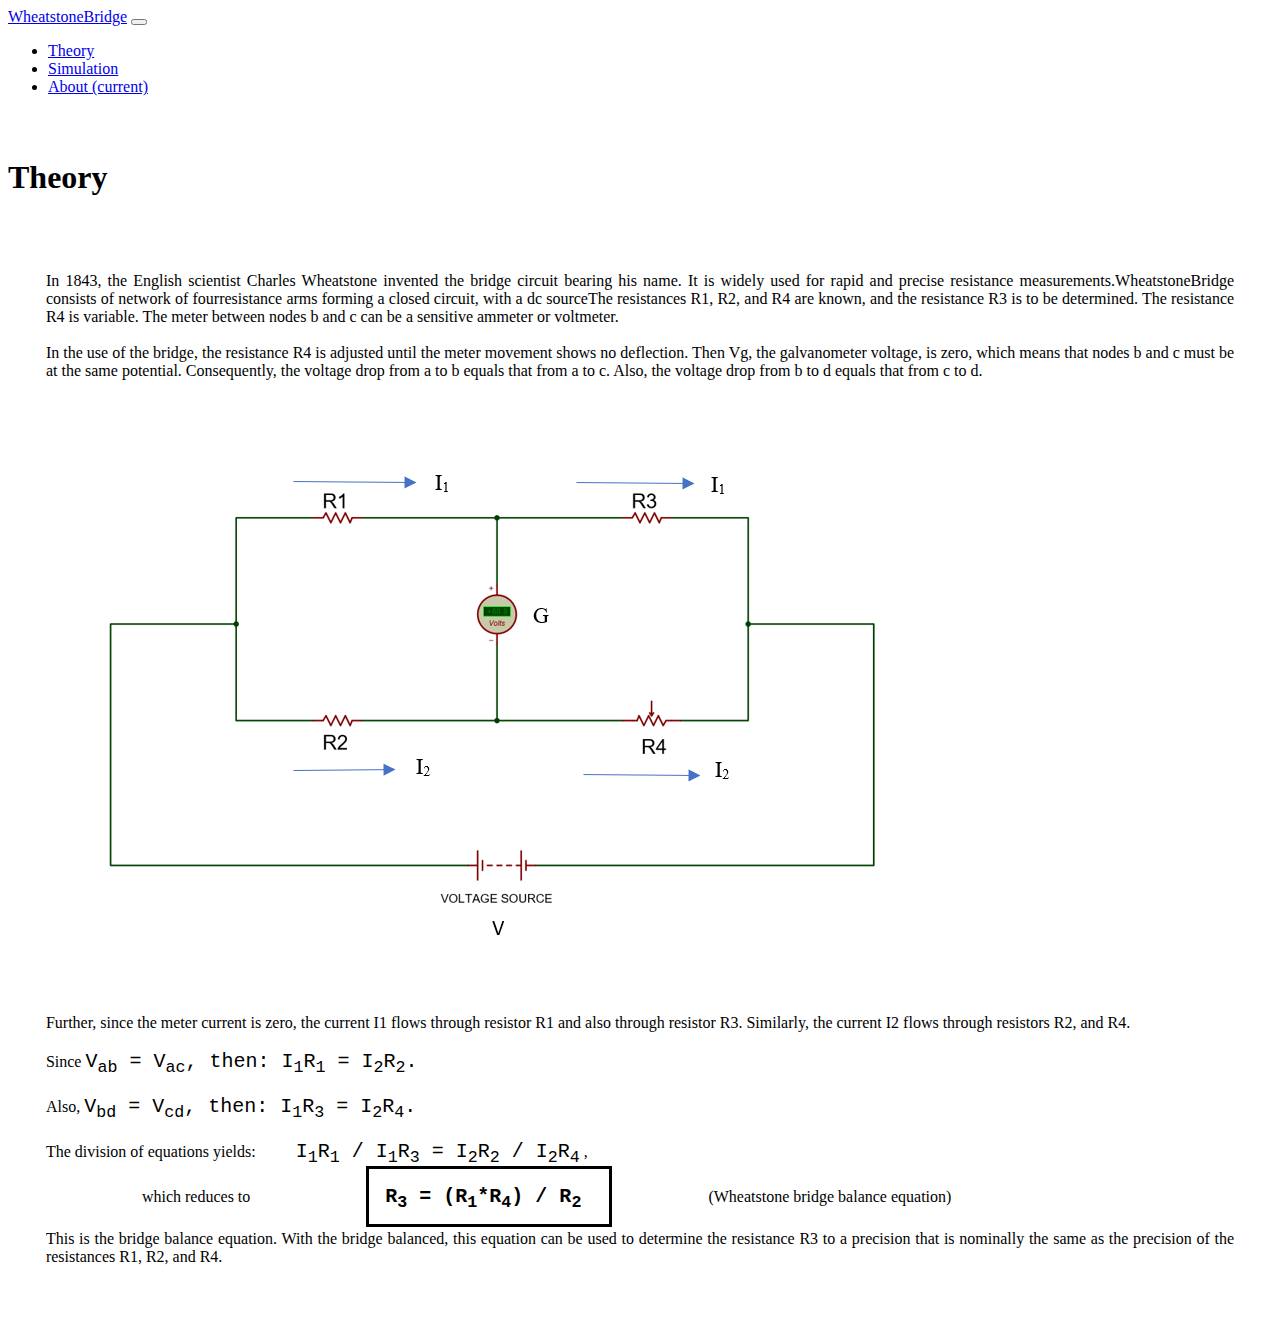
==== theory.html @ bd8b259a "Initial commit" ====
<!DOCTYPE html>
<html lang="en" dir="ltr">

<head>
  <meta charset="utf-8">
  <title>Theory</title>

  <link rel="apple-touch-icon" sizes="180x180" href="images\apple-touch-icon.png">
  <link rel="icon" type="image/png" sizes="32x32" href="images\favicon-32x32.png">
  <link rel="icon" type="image/png" sizes="16x16" href="images\favicon-16x16.png">

  <link rel="stylesheet" href="https://cdn.jsdelivr.net/npm/bootstrap@4.6.1/dist/css/bootstrap.min.css"
    integrity="sha384-zCbKRCUGaJDkqS1kPbPd7TveP5iyJE0EjAuZQTgFLD2ylzuqKfdKlfG/eSrtxUkn" crossorigin="anonymous">

  <script src="https://cdn.jsdelivr.net/npm/jquery@3.5.1/dist/jquery.slim.min.js"
    integrity="sha384-DfXdz2htPH0lsSSs5nCTpuj/zy4C+OGpamoFVy38MVBnE+IbbVYUew+OrCXaRkfj"
    crossorigin="anonymous"></script>


  <script src="https://cdn.jsdelivr.net/npm/bootstrap@4.6.1/dist/js/bootstrap.bundle.min.js"
    integrity="sha384-fQybjgWLrvvRgtW6bFlB7jaZrFsaBXjsOMm/tB9LTS58ONXgqbR9W8oWht/amnpF"
    crossorigin="anonymous"></script>

  <link rel="stylesheet" href="css\theory.css">
</head>

<body>

  <nav class="navbar navbar-expand-lg navbar-dark bg-dark">
    <a class="navbar-brand" href="index.html">WheatstoneBridge</a>
    <button class="navbar-toggler" type="button" data-toggle="collapse" data-target="#navbarSupportedContent"
      aria-controls="navbarSupportedContent" aria-expanded="false" aria-label="Toggle navigation">
      <span class="navbar-toggler-icon"></span>
    </button>

    <div class="collapse navbar-collapse" id="navbarSupportedContent">
      <ul class="navbar-nav mr-auto">
        <li class="nav-item active">
          <a class="nav-link" href="theory.html">Theory</a>
        </li>
        <li class="nav-item">
          <a class="nav-link" href="simulator.html">Simulation</a>
        </li>

        <li class="nav-item">
          <a class="nav-link" href="about.html">About <span class="sr-only">(current)</span></a>
        </li>

      </ul>
    </div>
  </nav>

  <div class="container">
    <h1>Theory</h1>
    <div class="container shadow-lg p-3 mb-5 bg-white rounded">
      <p>
        In 1843, the English scientist Charles Wheatstone invented the bridge circuit bearing his name. It is widely
        used for rapid and precise resistance measurements.WheatstoneBridge consists of network of fourresistance arms
        forming a closed
        circuit, with a dc sourceThe resistances R1, R2, and R4 are known, and the resistance R3 is to be determined.
        The resistance R4 is variable. The meter between nodes b and c can be a sensitive ammeter or voltmeter.
        <br>
        <br>
        In the use of the bridge, the resistance R4 is adjusted until the meter movement shows no deflection. Then Vg,
        the galvanometer voltage, is zero, which means that nodes b and c must be at the same potential. Consequently,
        the voltage drop
        from a to b equals that from a to c. Also, the voltage drop from b to d equals that from c to d.
        <br>
        <br>
        <br>
        <br>

        <img src="images\THEORY WHEAT.png" alt="circuit">
        <br>
        <br>
        <br>
        <br>
        Further, since the meter current is zero, the current I1 flows through resistor R1 and also through resistor R3.
        Similarly, the current I2 flows through resistors R2, and R4.
        <br>
        <br>
        Since
        <code>V<sub>ab</sub> = V<sub>ac</sub>, then: I<sub>1</sub>R<sub>1</sub> = I<sub>2</sub>R<sub>2</sub>.</code>
        <br>
        <br>
        Also,
        <code>V<sub>bd</sub> = V<sub>cd</sub>, then: I<sub>1</sub>R<sub>3</sub> = I<sub>2</sub>R<sub>4</sub>.</code>
        <br>
        <br>
        The division of equations yields: &emsp;&emsp;
        <code>I<sub>1</sub>R<sub>1</sub> / I<sub>1</sub>R<sub>3</sub> = I<sub>2</sub>R<sub>2</sub> / I<sub>2</sub>R<sub>4</sub></code>
        ,
        <br>
        <br>
        &emsp;&emsp;&emsp;&emsp;&emsp;&emsp;which reduces to &emsp;&emsp; &emsp; &emsp; &emsp;&emsp; <code
          class="final_formula"> <b>R<sub>3</sub> = (R<sub>1</sub>*R<sub>4</sub>) / R<sub>2</sub></b> </code>
        &emsp;&emsp;&emsp;&emsp;&emsp;&emsp;(Wheatstone bridge balance equation)
        <br>
        <br>
        This is the bridge balance equation. With the bridge balanced, this equation can be used to determine the
        resistance R3 to a precision that is nominally the same as the precision of the resistances R1, R2, and R4.


      </p>

    </div>

</body>

</html>
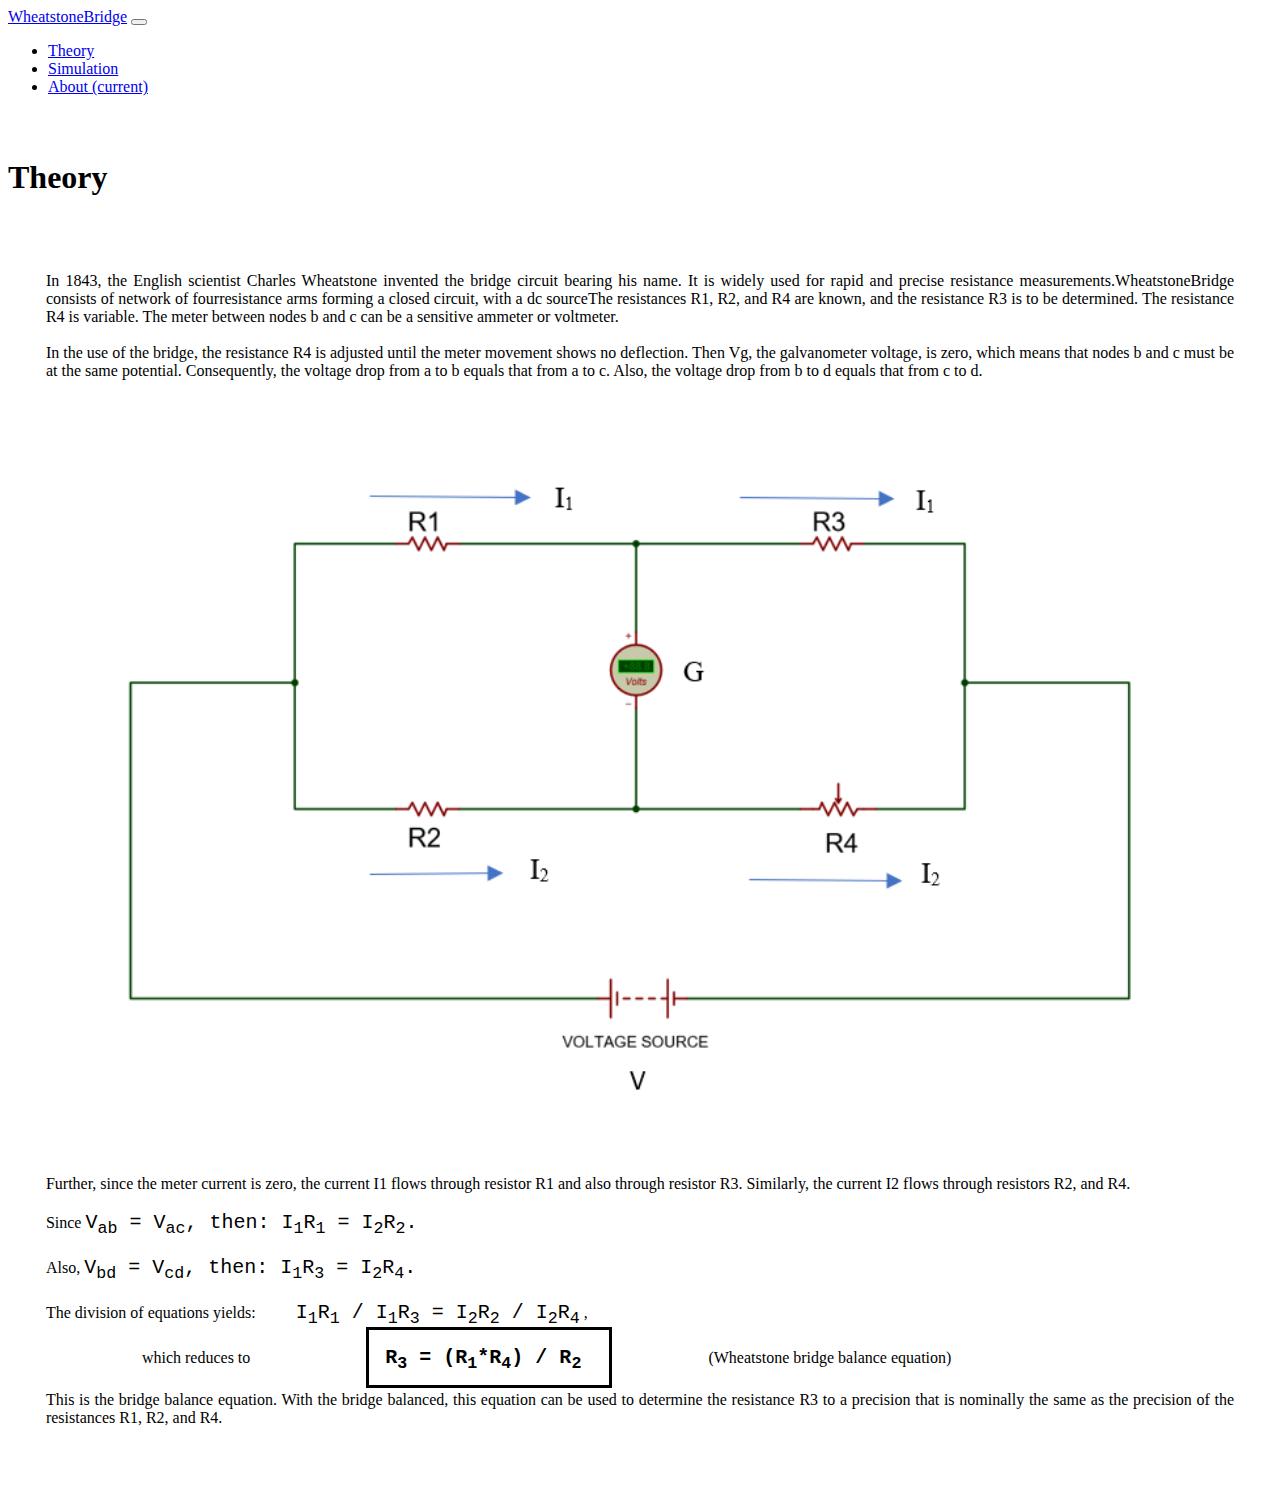
==== commit 012a35fa: "Fixed image" ====
--- a/theory.html
+++ b/theory.html
@@ -70,7 +70,7 @@
         <br>
         <br>
 
-        <img src="images\THEORY WHEAT.png" alt="circuit">
+        <img src="images\THEORY WHEAT.png" alt="circuit" style="width: 100%;">
         <br>
         <br>
         <br>
